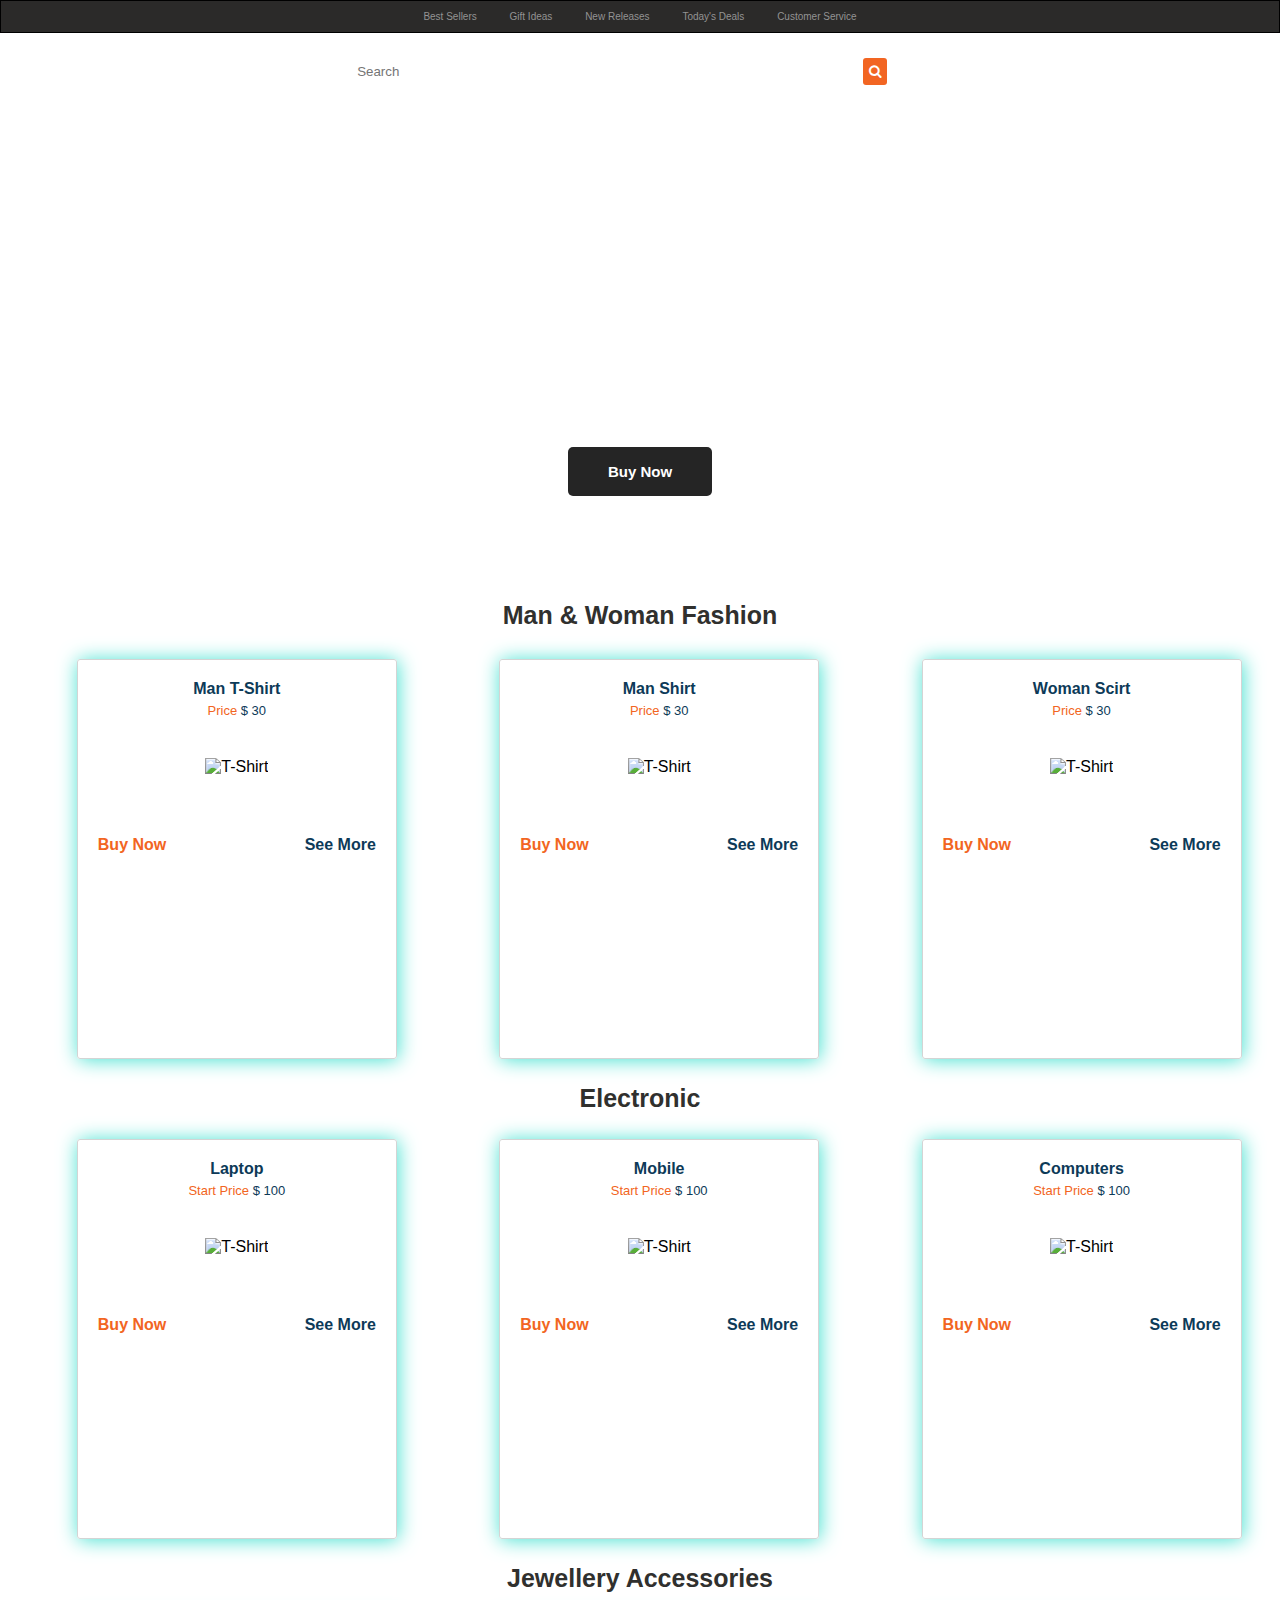
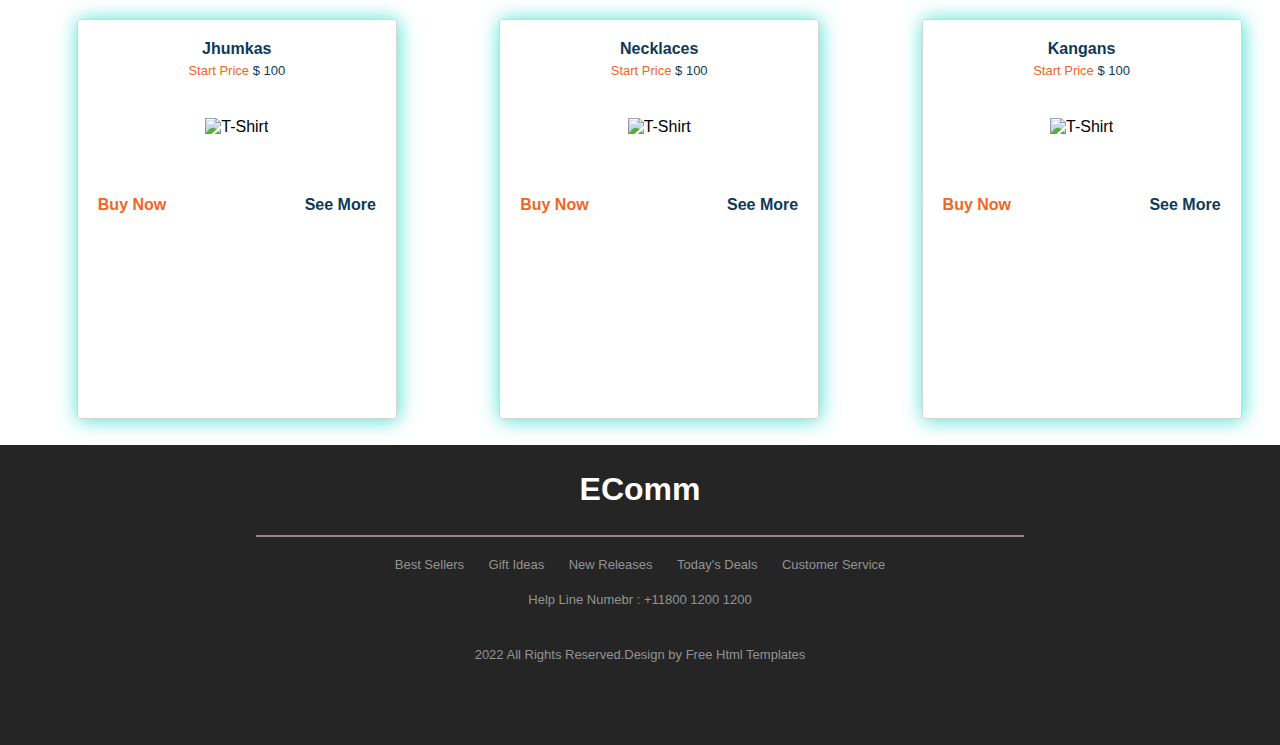
==== CSS Assignment 2/index.html @ 46b8ff57 "Add files via upload" ====
<!DOCTYPE html>
<html>
    <head>
    <link rel="stylesheet" href="styling.css">
    <meta charset="UTF-8">
    
    <meta name="viewport" content="width=device-width, initial-scale=1">
    <link rel="stylesheet" href="https://cdnjs.cloudflare.com/ajax/libs/font-awesome/4.7.0/css/font-awesome.min.css">
    <title>Ecomm Website</title>
    </head>
    <body>
        <div class="main">
            <header>
                <a href="#">Best Sellers</a>
                <a href="#">Gift Ideas</a>
                <a href="#">New Releases</a>
                <a href="#">Today's Deals</a>
                <a href="#">Customer Service</a>
            </header>
            <div class="banner">
                <!-- <img src="Images/banner.png" alt=""> -->
                <nav>
                        <a href="#" class="mainlogo">EComm</a>
                        <a href="#">Login</a>
                        <a href="#">Chart</a>
                            <input type="text" placeholder="Search" name="Search">
                            <button type="submit"><i class="fa fa-search"></i></button>
                </nav> 
                <div class="BannerHeading">
                        <h1>GET START</h1>
                        <h1>YOUR FAVOURITE SHOPPING</h1>
                </div>
                <div class="BuyButton">
                    <a href="#">Buy Now</a>
                </div>
                <div class="SubheadingText">
                    <h2>Man & Woman Fashion</h2>
                </div>
            </div>
            <div class="man-woman-fashion">
                <div class="headTag">
                    <h3>Man T-Shirt</h3>
                    <p>Price <span>$ 30</span></p>
                </div>
                    <img src="Images/polo-shirt-png-free-download-13.png" alt="T-Shirt">
                    <div class="bottomTag">
                         <a href="#" class="buynow">Buy Now</a>
                        <a href="#" class="seemore">See More</a>
                     </div>
            </div>
            <div class="man-woman-fashion">
                <div class="headTag">
                    <h3>Man Shirt</h3>
                    <p>Price <span>$ 30</span></p>
                </div>
                    <img src="Images/dress_shirt_PNG8083.png" alt="T-Shirt">
                    <div class="bottomTag">
                        <a href="#" class="buynow">Buy Now</a>
                        <a href="#" class="seemore">See More</a>
                    </div>
            </div>
            <div class="man-woman-fashion">
                <div class="headTag">
                    <h3>Woman Scirt</h3>
                    <p>Price <span>$ 30</span></p>
                </div>
                    <img src="Images/women-clothes-png-1.png" alt="T-Shirt">
                    <div class="bottomTag">
                        <a href="#" class="buynow">Buy Now</a>
                        <a href="#" class="seemore">See More</a>
                    </div>
            </div>
            <div class="SubheadingText">
                <h2>Electronic</h2>
            </div>
            <div class="man-woman-fashion">
                <div class="headTag">
                    <h3>Laptop</h3>
                    <p>Start Price <span>$ 100</span></p>
                </div>
                    <img src="Images/unnamed (1).png" alt="T-Shirt" class="laptop">
                    <div class="bottomTag">
                         <a href="#" class="buynow">Buy Now</a>
                        <a href="#" class="seemore">See More</a>
                     </div>
            </div>
            <div class="man-woman-fashion">
                <div class="headTag">
                    <h3>Mobile</h3>
                    <p>Start Price <span>$ 100</span></p>
                </div>
                    <img src="Images/unnamed (2).png" alt="T-Shirt" class="mobile">
                    <div class="bottomTag">
                        <a href="#" class="buynow">Buy Now</a>
                        <a href="#" class="seemore">See More</a>
                    </div>
            </div>
            <div class="man-woman-fashion">
                <div class="headTag">
                    <h3>Computers</h3>
                    <p>Start Price <span>$ 100</span></p>
                </div>
                    <img src="Images/32741-5-gaming-computer-image-thumb.png" alt="T-Shirt">
                    <div class="bottomTag">
                        <a href="#" class="buynow">Buy Now</a>
                        <a href="#" class="seemore">See More</a>
                    </div>
            </div>
            <div class="SubheadingText">
                <h2>Jewellery Accessories</h2>
            </div>
            <div class="man-woman-fashion">
                <div class="headTag">
                    <h3>Jhumkas</h3>
                    <p>Start Price <span>$ 100</span></p>
                </div>
                    <img src="Images/hemita-nimah-gold-jhumka.png" alt="T-Shirt">
                    <div class="bottomTag">
                         <a href="#" class="buynow">Buy Now</a>
                        <a href="#" class="seemore">See More</a>
                     </div>
            </div>
            <div class="man-woman-fashion">
                <div class="headTag">
                    <h3>Necklaces</h3>
                    <p>Start Price <span>$ 100</span></p>
                </div>
                    <img src="Images/GSS06660536_364.png" alt="T-Shirt">
                    <div class="bottomTag">
                        <a href="#" class="buynow">Buy Now</a>
                        <a href="#" class="seemore">See More</a>
                    </div>
            </div>
            <div class="man-woman-fashion">
                <div class="headTag">
                    <h3>Kangans</h3>
                    <p>Start Price <span>$ 100</span></p>
                </div>
                    <img src="Images/img_1206.png" alt="T-Shirt">
                    <div class="bottomTag">
                        <a href="#" class="buynow">Buy Now</a>
                        <a href="#" class="seemore">See More</a>
                    </div>
            </div>
            <div class="bottomfooter">
                <footer>
                        <h2>EComm</h2>
                        <hr>
                        <a href="#">Best Sellers</a>
                        <a href="#">Gift Ideas</a>
                        <a href="#">New Releases</a>
                        <a href="#">Today's Deals</a>
                        <a href="#">Customer Service</a>
                        <p>Help Line Numebr : +11800 1200 1200</p>
                        <p>2022 All Rights Reserved.Design by Free Html Templates</p>
                </footer>
            </div>    
        </div>

    </body>

</html>
---- CSS Assignment 2/styling.css ----
body{
    margin: 0%;
    font-family: Arial, Helvetica, sans-serif;
}
.main{
    width: 100%;
}
header{
    background-color: rgb(43, 42, 41);
    box-sizing: border-box;
    border: 1px solid black;
    text-align: center;
    padding: 10px;
    font-size: 10px;
}
header a{
    color: rgb(147, 147, 147);
    text-decoration: none;
    margin: 0px 15px;
}

.banner{
    background-image: url("Images/banner.png");
    background-repeat: no-repeat;
    background-size: cover;
    width: 100%;
    height: 600px;
}
nav{
  /* border: 1px solid black; */
  height: 80px;
  box-sizing: border-box;
}
nav a.mainlogo{
    float: left;
    font-size: 40px;
    color: white;
    margin: 15px 100px;
    text-decoration: none;
    font-weight: 600;
}
nav a{
    float: right;
    font-size: normal;
    color: white;
    margin:  30px 50px 0px 0px ;
    text-decoration: none;
    text-align: center;
}

nav input[type=text]{
    padding: 6px;
    width: 500px;
  margin-top: 25px;
  font-size: normal;
  border-radius: 3px;
  border: none;
  float: left;
}
nav button[type=submit]{
  padding: 6px;
  margin-top: 25px;
  border-radius: 3px;
  border: none;
  color: white;
  background-color: rgb(242, 101, 34);
  float: left;
}
.BannerHeading{
    margin-top: 170px;
}
.BannerHeading h1{
    text-align: center;
    color: white;
    font-size: 40px;
    margin:0px auto;   
}

.BuyButton{
    text-align: center;
    margin-top: 90px;
}
.BuyButton a{
    text-decoration: none;
    color: white;
    background-color: rgb(37, 37, 37);
    padding: 16px 40px;
    border-radius: 5px;
    font-size: 15px;
    font-weight: 700;
}
.SubheadingText h2{
    margin: 120px 0px 0px 0px;
    font-weight: 800;
    font-family: Arial, Helvetica, sans-serif;
    font-size: 25px;
    text-align: center;
    color: rgb(48, 48, 46);
}
.man-woman-fashion{
border: 1px solid rgb(212, 212, 212);
width: 25%;
height: 400px;
margin: 2% 2% 2% 6%;
box-sizing: border-box;
float: left;
border-radius: 3px;
text-align: center;
box-shadow: 1px 1px 20px 0px turquoise;
}

.man-woman-fashion .headTag h3{
    margin: 20px 0px 5px 0px;
    font-size: medium;
    color: rgb(13, 58, 88);
}
.man-woman-fashion .headTag p{
    margin: 0px auto;
    color: rgb(242, 101, 34);
    font-size: small;
    font-weight: 500;
}
.man-woman-fashion .headTag span{
    color: rgb(13, 58, 88);
}
.man-woman-fashion img{
margin-top: 40px;
text-align: center;
height: 50%;
}
.man-woman-fashion img.laptop{
    margin-top: 40px;
    text-align: center;
    height: 50%;
    width: 50%;
    }
    .man-woman-fashion img.mobile{
        margin-top: 40px;
        text-align: center;
        height: 50%;
        width: 70%;    
    }
.man-woman-fashion .bottomTag a.buynow{
    float: left;
    text-decoration: none;
    color: rgb(242, 101, 34);
    margin: 60px 0 0 20px;
    font-size: medium;
    font-weight: 600;
}
.man-woman-fashion .bottomTag a.seemore{
    float: right;
    text-decoration: none;
    color: rgb(13, 58, 88);
    margin: 60px 20px 0 0px;
    font-size: medium;
    font-weight: 600;
}

.bottomfooter footer{
    background-color: rgb(37, 37, 37);
    box-sizing: border-box;
    text-align: center;
    display: block;
    width: 100%;
    height: 300px;
    float: left;
}
footer h2{
    color: white;
    font-size: xx-large;
}
footer hr{
    margin: 0px 20%;
    border: 1px solid rgb(148, 139, 139);
}
footer a{
    color: rgb(147, 147, 147);
    text-decoration: none;
    margin: 20px 10px 20px 10px;
    font-size: small;
    display: inline-block;
}
footer p{
    margin: 0% 0 40px 0px;
    font-size: small;
    color: rgb(147, 147, 147);
}
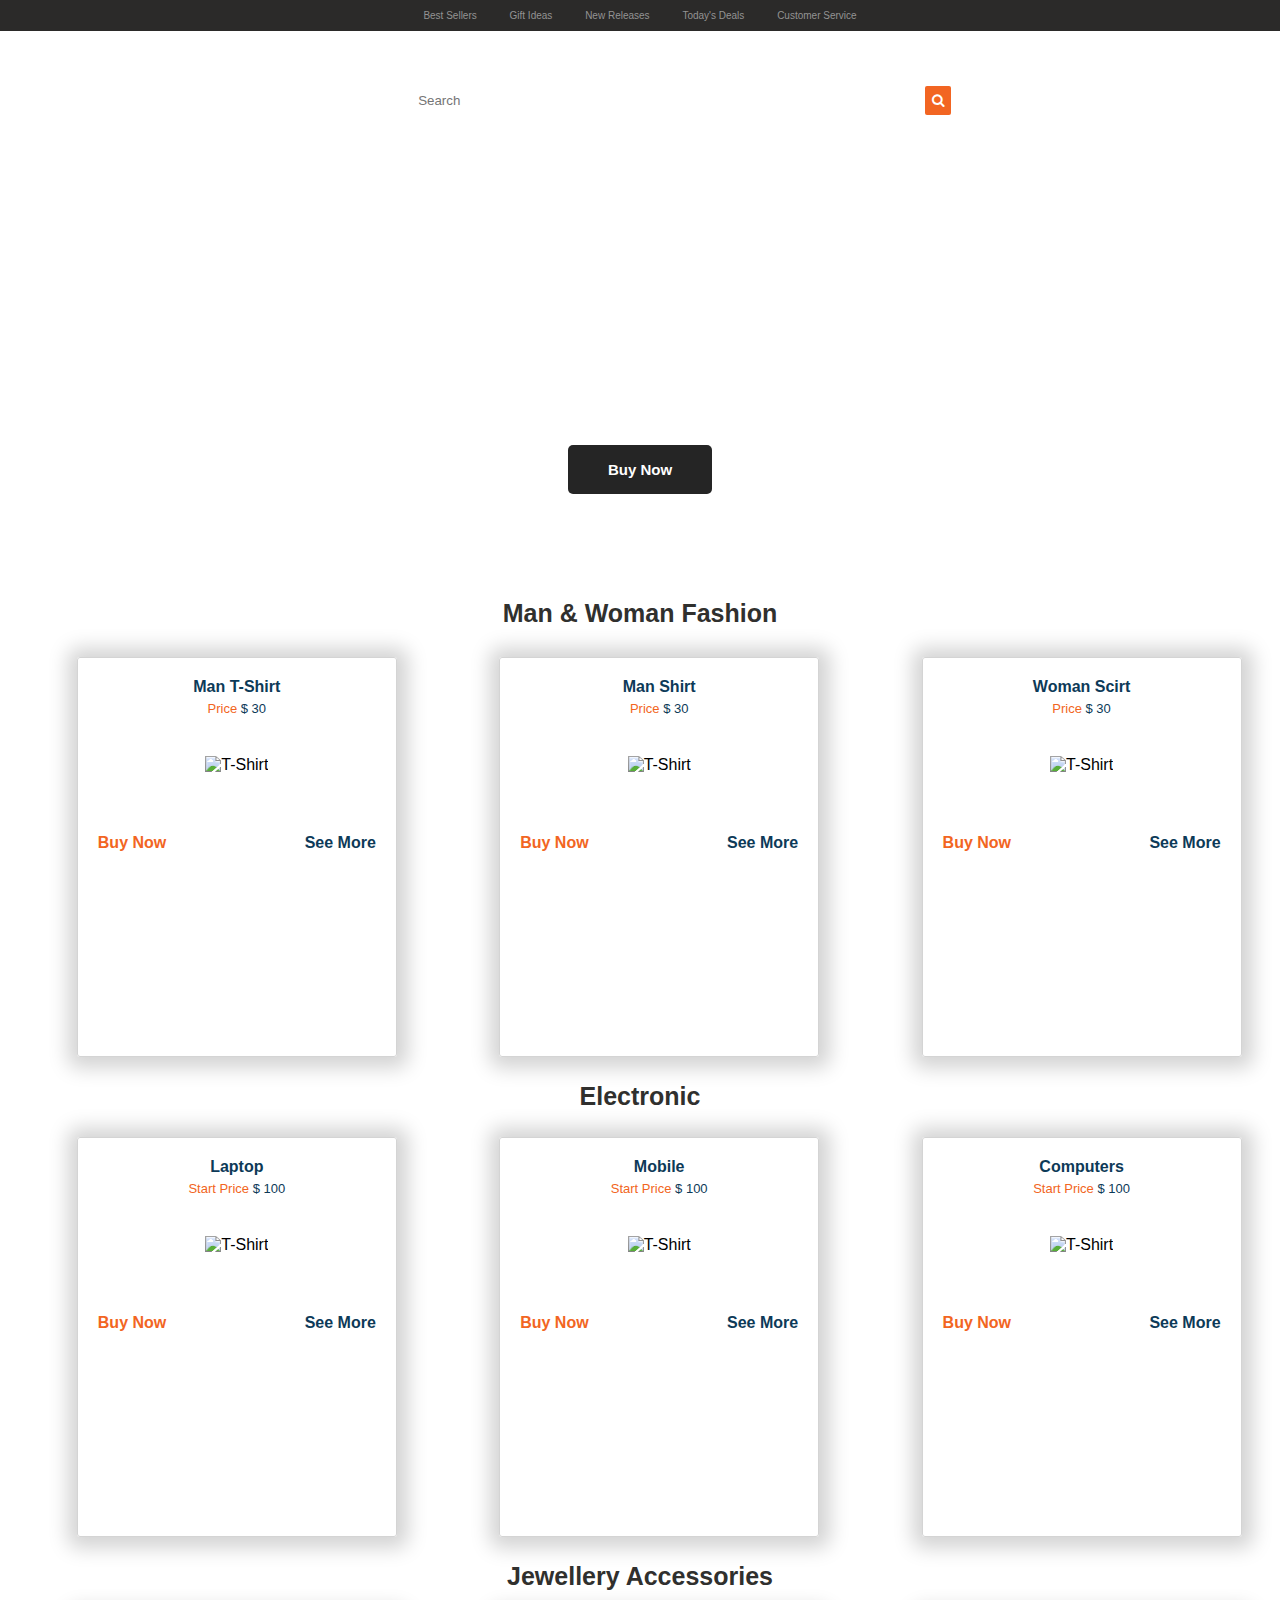
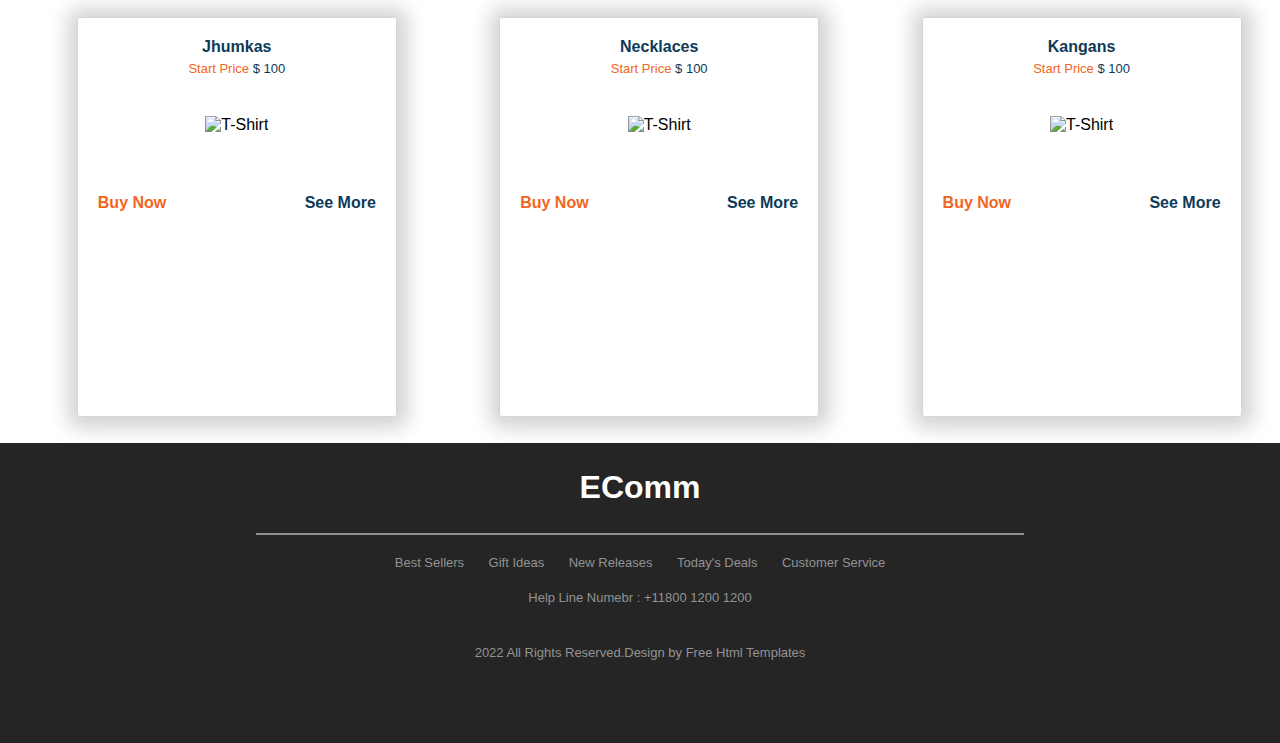
==== commit 77826f57: "Add files via upload" ====
--- a/CSS Assignment 2/index.html
+++ b/CSS Assignment 2/index.html
@@ -21,8 +21,10 @@
                 <!-- <img src="Images/banner.png" alt=""> -->
                 <nav>
                         <a href="#" class="mainlogo">EComm</a>
-                        <a href="#">Login</a>
-                        <a href="#">Chart</a>
+                        <a href="#" class="login">Login</a>
+                        <a href="#" class="fa fa-user icon"></a>
+                        <a href="#" class="cart">Cart</a>
+                        <a href="#" class="fa fa-shopping-cart"></a>
                             <input type="text" placeholder="Search" name="Search">
                             <button type="submit"><i class="fa fa-search"></i></button>
                 </nav> 
@@ -89,7 +91,7 @@
                     <h3>Mobile</h3>
                     <p>Start Price <span>$ 100</span></p>
                 </div>
-                    <img src="Images/unnamed (2).png" alt="T-Shirt" class="mobile">
+                    <img src="Images/unnamed__2_-removebg-preview.png" alt="T-Shirt" class="mobile">
                     <div class="bottomTag">
                         <a href="#" class="buynow">Buy Now</a>
                         <a href="#" class="seemore">See More</a>
@@ -114,7 +116,7 @@
                     <h3>Jhumkas</h3>
                     <p>Start Price <span>$ 100</span></p>
                 </div>
-                    <img src="Images/hemita-nimah-gold-jhumka.png" alt="T-Shirt">
+                    <img src="Images/jhumkas.png" alt="T-Shirt">
                     <div class="bottomTag">
                          <a href="#" class="buynow">Buy Now</a>
                         <a href="#" class="seemore">See More</a>
@@ -125,7 +127,7 @@
                     <h3>Necklaces</h3>
                     <p>Start Price <span>$ 100</span></p>
                 </div>
-                    <img src="Images/GSS06660536_364.png" alt="T-Shirt">
+                    <img src="Images/necklace.png" alt="T-Shirt">
                     <div class="bottomTag">
                         <a href="#" class="buynow">Buy Now</a>
                         <a href="#" class="seemore">See More</a>
@@ -136,7 +138,7 @@
                     <h3>Kangans</h3>
                     <p>Start Price <span>$ 100</span></p>
                 </div>
-                    <img src="Images/img_1206.png" alt="T-Shirt">
+                    <img src="Images/kangans.png" alt="T-Shirt">
                     <div class="bottomTag">
                         <a href="#" class="buynow">Buy Now</a>
                         <a href="#" class="seemore">See More</a>
@@ -159,4 +161,4 @@
 
     </body>
 
-</html>
+</html>--- a/CSS Assignment 2/styling.css
+++ b/CSS Assignment 2/styling.css
@@ -8,7 +8,6 @@
 header{
     background-color: rgb(43, 42, 41);
     box-sizing: border-box;
-    border: 1px solid black;
     text-align: center;
     padding: 10px;
     font-size: 10px;
@@ -18,7 +17,11 @@
     text-decoration: none;
     margin: 0px 15px;
 }
-
+header a:hover{
+    color: rgb(0, 0, 0);
+    background-color: rgb(221 172 44);
+    padding: 10px 5px;
+}
 .banner{
     background-image: url("Images/banner.png");
     background-repeat: no-repeat;
@@ -35,37 +38,74 @@
     float: left;
     font-size: 40px;
     color: white;
-    margin: 15px 100px;
-    text-decoration: none;
-    font-weight: 600;
-}
-nav a{
+    margin: 40px 100px;
+    text-decoration: none;
+    font-weight: 900;
+}
+nav a.mainlogo:hover{
+    color: rgb(255, 255, 255);
+    text-shadow: 5px 5px rgb(2, 2, 2);
+}
+nav a.login{
+    float: right;
+    font-size: small;
+    color: white;
+    margin:  62px 80px 0px 0px ;
+    text-decoration: none;
+    text-align: center;
+}
+nav a.login:hover,a.cart:hover,a.fa:hover{
+  color: rgb(0, 49, 92);
+}
+nav a.fa:hover{
+    color: rgb(218, 22, 8);
+  }
+nav a.cart{
+    float: right;
+    font-size: small;
+    color: white;
+    margin:  62px 30px 0px 0px ;
+    text-decoration: none;
+    text-align: center;
+}
+nav a.fa{
     float: right;
     font-size: normal;
     color: white;
-    margin:  30px 50px 0px 0px ;
+    margin:  60px 7px 0px 0px ;
     text-decoration: none;
     text-align: center;
 }
 
 nav input[type=text]{
-    padding: 6px;
+    padding: 7px;
     width: 500px;
-  margin-top: 25px;
+  margin: 55px 0px 0px 60px;
   font-size: normal;
   border-radius: 3px;
+  /* border: 2px solid rgb(242, 101, 34); */
   border: none;
   float: left;
 }
+nav input:hover{
+  background-color: rgb(221 172 44);
+  color: white;
+}
 nav button[type=submit]{
-  padding: 6px;
-  margin-top: 25px;
-  border-radius: 3px;
-  border: none;
+  padding: 7px;
+  margin-top: 55px;
+  border-radius: 2px;
   color: white;
+  /* border: 2px solid rgb(242, 101, 34);
+   */
+   border: none;
   background-color: rgb(242, 101, 34);
   float: left;
 }
+nav button:hover{
+    color: white;
+    background-color: rgb(214 170 37);
+  }
 .BannerHeading{
     margin-top: 170px;
 }
@@ -75,7 +115,9 @@
     font-size: 40px;
     margin:0px auto;   
 }
-
+.BannerHeading h1:hover{
+    color: transparent;
+}
 .BuyButton{
     text-align: center;
     margin-top: 90px;
@@ -88,6 +130,10 @@
     border-radius: 5px;
     font-size: 15px;
     font-weight: 700;
+}
+.BuyButton a:hover{
+    color: rgb(0, 0, 0);
+    background-color: rgb(214 170 37);
 }
 .SubheadingText h2{
     margin: 120px 0px 0px 0px;
@@ -106,9 +152,11 @@
 float: left;
 border-radius: 3px;
 text-align: center;
-box-shadow: 1px 1px 20px 0px turquoise;
-}
-
+box-shadow: 1px 1px 20px 10px lightgray;
+}
+.man-woman-fashion:hover{
+    background-color: lightgrey;
+    }
 .man-woman-fashion .headTag h3{
     margin: 20px 0px 5px 0px;
     font-size: medium;
@@ -128,6 +176,7 @@
 text-align: center;
 height: 50%;
 }
+
 .man-woman-fashion img.laptop{
     margin-top: 40px;
     text-align: center;
